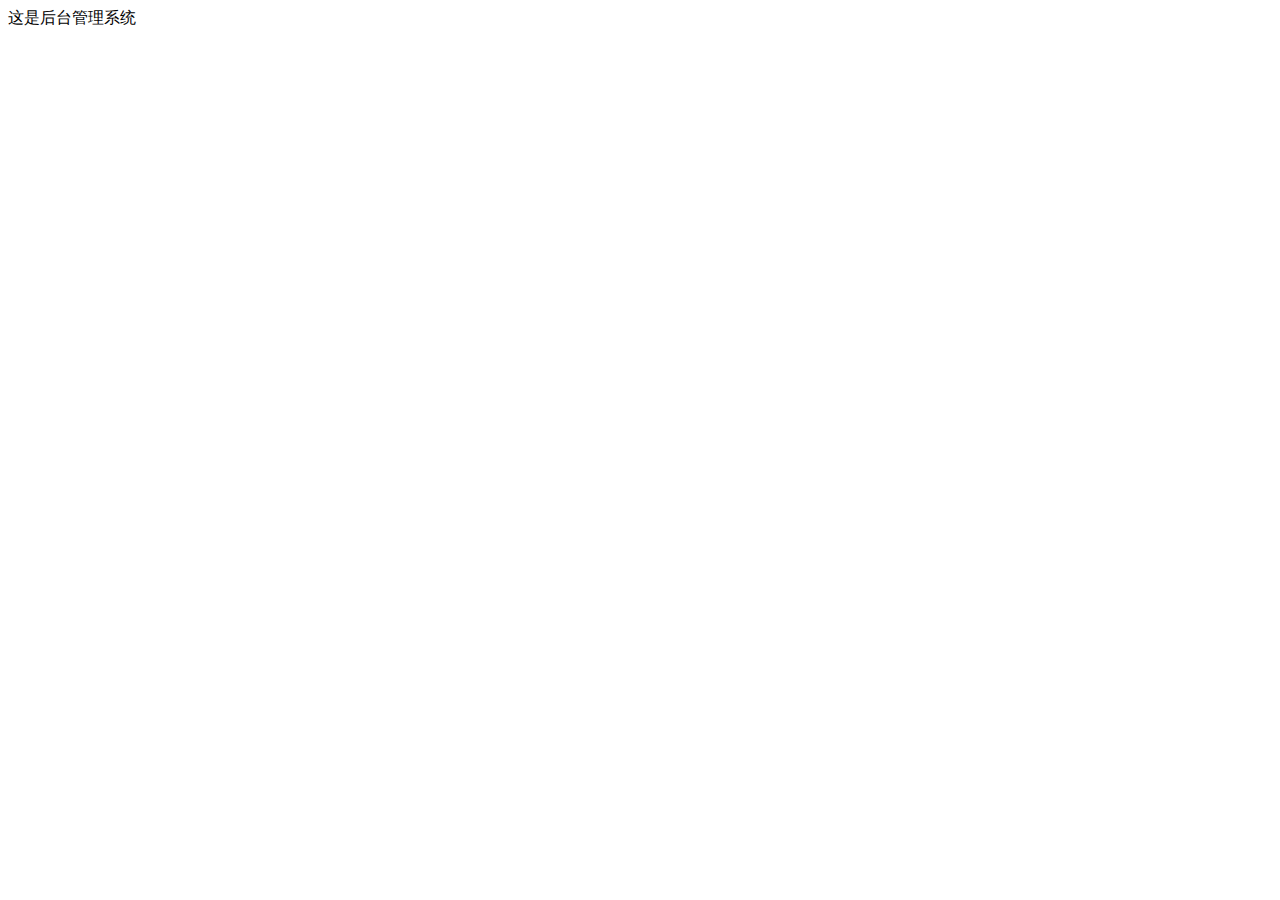
==== public/back/index.html @ 87f9a35e "乐淘初" ====
<!DOCTYPE html>
<html lang="en">
<head>
  <meta charset="UTF-8">
  <meta name="viewport" content="width=device-width, initial-scale=1.0">
  <meta http-equiv="X-UA-Compatible" content="ie=edge">
  <title>Document</title>
</head>
<body>
 这是后台管理系统 
</body>
</html>
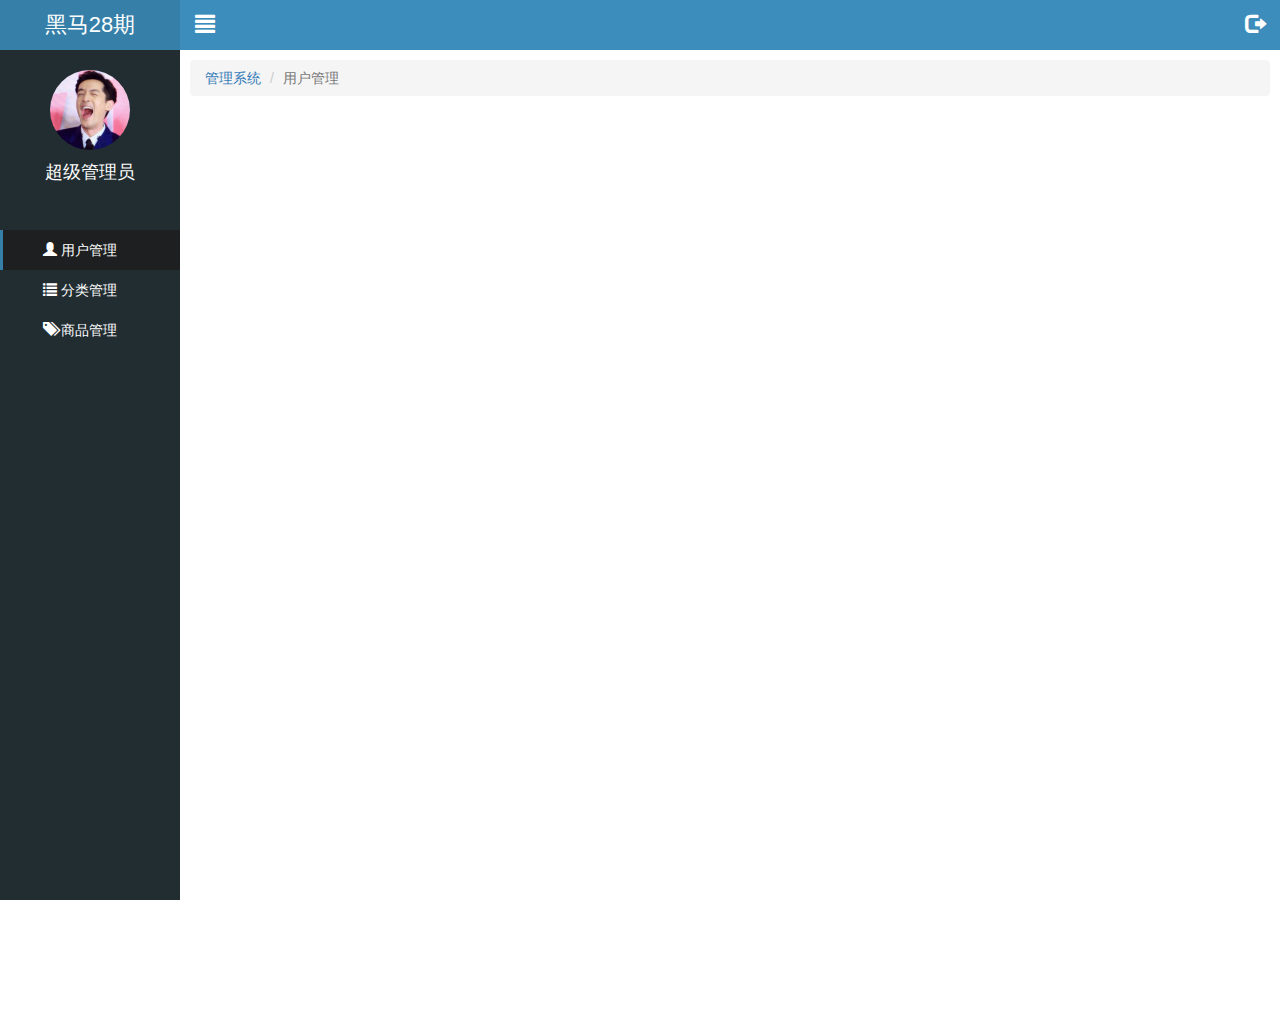
==== commit ff982cbe: "主页静态完成" ====
--- a/public/back/index.html
+++ b/public/back/index.html
@@ -1,12 +1,71 @@
 <!DOCTYPE html>
 <html lang="en">
+
 <head>
   <meta charset="UTF-8">
   <meta name="viewport" content="width=device-width, initial-scale=1.0">
   <meta http-equiv="X-UA-Compatible" content="ie=edge">
-  <title>Document</title>
+  <title>my-Document</title>
+  <link rel="stylesheet" href="./lib/bootstrap/css/bootstrap.min.css">
+  <link rel="stylesheet" href="./lib/bootstrap-validator/css/bootstrapValidator.min.css">
+  <link rel="stylesheet" href="./lib/nprogress/nprogress.css">
+  <link rel="stylesheet" href="./css/commons.css">
 </head>
+
 <body>
- 这是后台管理系统 
+  <div class="lt_aside">
+    <div class="brand">
+      <p>黑马28期</p>
+    </div>
+    <div class="user">
+      <img src="./images/hh.jpg" alt="">
+      <p>超级管理员</p>
+    </div>
+    <div class="nav">
+      <ul>
+        <li>
+          <a href="#" class="active">
+            <i class="glyphicon glyphicon-user"></i>
+            <span>用户管理</span>
+          </a>
+        </li>
+        <li>
+          <a href="#">
+            <i class="glyphicon glyphicon-list"></i>
+            <span>分类管理</span>
+          </a>
+          <div class="child" style="display: none;">
+              <a href="first.html">一级分类</a>
+              <a href="second.html">二级分类</a>
+            </div>
+        </li>
+        <li>
+          <a href="#">
+            <i class="glyphicon glyphicon-tags"></i>
+            <span>商品管理</span>
+          </a>
+        </li>
+      </ul>
+    </div>
+  </div>
+  <div class="lt_main">
+    <div class="lt_topber">
+      <a href="#" class="full-left icon_menu"><i class="glyphicon glyphicon-align-justify"></i></a>
+      <a href="#" class="pull-right icon_logout"><i class="glyphicon glyphicon-log-out"></i></a>
+    </div>
+    <div class="lt_content">
+      <!-- 插件 -->
+        <ol class="breadcrumb">
+            <li><a href="#">管理系统</a></li>
+            <li class="active">用户管理</li>
+          </ol>
+    </div>
+  </div>
+
+  <script src="./lib/jquery/jquery.min.js"></script>
+  <script src="./lib/bootstrap/js/bootstrap.min.js"></script>
+  <script src="./lib/bootstrap-validator/js/bootstrapValidator.min.js"></script>
+  <script src="./lib/nprogress/nprogress.js"></script>
 </body>
+
 </html>--- a/public/back/lib/bootstrap-validator/css/bootstrapValidator.min.css
+++ b/public/back/lib/bootstrap-validator/css/bootstrapValidator.min.css
@@ -0,0 +1,11 @@
+/*!
+ * BootstrapValidator (http://bootstrapvalidator.com)
+ * The best jQuery plugin to validate form fields. Designed to use with Bootstrap 3
+ *
+ * @version     v0.5.1, built on 2014-08-22 4:55:09 PM
+ * @author      https://twitter.com/nghuuphuoc
+ * @copyright   (c) 2013 - 2014 Nguyen Huu Phuoc
+ * @license     MIT
+ */
+
+.bv-form .help-block{margin-bottom:0}.bv-form .tooltip-inner{text-align:left}.nav-tabs li.bv-tab-success>a{color:#3c763d}.nav-tabs li.bv-tab-error>a{color:#a94442}--- a/public/back/lib/nprogress/nprogress.css
+++ b/public/back/lib/nprogress/nprogress.css
@@ -0,0 +1,74 @@
+/* Make clicks pass-through */
+#nprogress {
+  pointer-events: none;
+}
+
+#nprogress .bar {
+  background: greenyellow;
+
+  position: fixed;
+  z-index: 10000;
+  top: 0;
+  left: 0;
+
+  width: 100%;
+  height: 2px;
+}
+
+/* Fancy blur effect */
+#nprogress .peg {
+  display: block;
+  position: absolute;
+  right: 0px;
+  width: 100px;
+  height: 100%;
+  box-shadow: 0 0 10px #29d, 0 0 5px #29d;
+  opacity: 1.0;
+
+  -webkit-transform: rotate(3deg) translate(0px, -4px);
+      -ms-transform: rotate(3deg) translate(0px, -4px);
+          transform: rotate(3deg) translate(0px, -4px);
+}
+
+/* Remove these to get rid of the spinner */
+#nprogress .spinner {
+  display: block;
+  position: fixed;
+  z-index: 1031;
+  top: 15px;
+  right: 15px;
+}
+
+#nprogress .spinner-icon {
+  width: 18px;
+  height: 18px;
+  box-sizing: border-box;
+
+  border: solid 2px transparent;
+  border-top-color: #29d;
+  border-left-color: #29d;
+  border-radius: 50%;
+
+  -webkit-animation: nprogress-spinner 400ms linear infinite;
+          animation: nprogress-spinner 400ms linear infinite;
+}
+
+.nprogress-custom-parent {
+  overflow: hidden;
+  position: relative;
+}
+
+.nprogress-custom-parent #nprogress .spinner,
+.nprogress-custom-parent #nprogress .bar {
+  position: absolute;
+}
+
+@-webkit-keyframes nprogress-spinner {
+  0%   { -webkit-transform: rotate(0deg); }
+  100% { -webkit-transform: rotate(360deg); }
+}
+@keyframes nprogress-spinner {
+  0%   { transform: rotate(0deg); }
+  100% { transform: rotate(360deg); }
+}
+
--- a/public/back/css/commons.css
+++ b/public/back/css/commons.css
@@ -0,0 +1,114 @@
+
+/* .table.table-bordered th,
+.table.table-bordered td {
+  vertical-align: middle;
+  text-align: center;
+} */
+
+
+a:link,
+a:visited,
+a:hover,
+a:active{
+  text-decoration: none;
+}
+ul {
+  margin: 0;
+  padding: 0;
+  list-style: none;
+}
+
+/* li{
+  list-style: none;
+} */
+.lt_aside{
+  width: 180px;
+  height: 100%;
+  background:#222D32; 
+  position: fixed;
+  left: 0;
+  top: 0;
+  z-index: 999;
+}
+.lt_aside .brand{
+  height: 50px;
+  line-height: 50px;
+  width: 100%;
+  background:#367FA9;
+  text-align: center;
+  font-size: 22px;
+  color: #fff;
+  
+}
+.lt_aside .user{
+  height: 180px;
+  width: 180px;
+  padding-top: 20px;
+}
+.lt_aside .user img {
+  width: 80px;
+  height: 80px;
+  margin: 0 auto;
+  border-radius: 50%;
+  display: block;
+}
+.lt_aside .user p{
+  color: #fff;
+  padding-top: 10px;
+  text-align: center;
+  font-size: 18px;
+}
+
+.lt_aside .nav a{
+  height: 40px;
+  display: block;
+  line-height: 40px;
+  color: #fff;
+  padding-left: 40px;
+  border-left: 3px solid transparent;
+}
+.lt_aside .nav .active{
+  border-left:3px solid #367FA9;
+  background-color: #1D1F21;
+  
+}
+
+.lt_aside .nav .child a{
+  padding-left: 60px;
+}
+
+
+
+/* 右边主体 */
+.lt_main{
+  padding-left: 180px;
+  height: 1000px;
+
+}
+.lt_main .lt_topber{
+  width: 100%;
+  height: 50px;
+  background: #3C8DBC;
+  position: fixed;
+  right: 0;
+  top: 0;
+  padding-left: 180px;
+}
+.lt_main .lt_topber a{
+  color: #fff;
+  font-size: 20px;
+}
+
+.lt_main .lt_topber .icon_menu,
+.lt_main .lt_topber .icon_logout{
+  display: inline-block;
+  width: 50px;
+  height: 50px;
+  line-height: 50px;
+  text-align: center;
+}
+
+.lt_main  .lt_content{
+  padding-top: 50px;
+  margin: 10px;
+}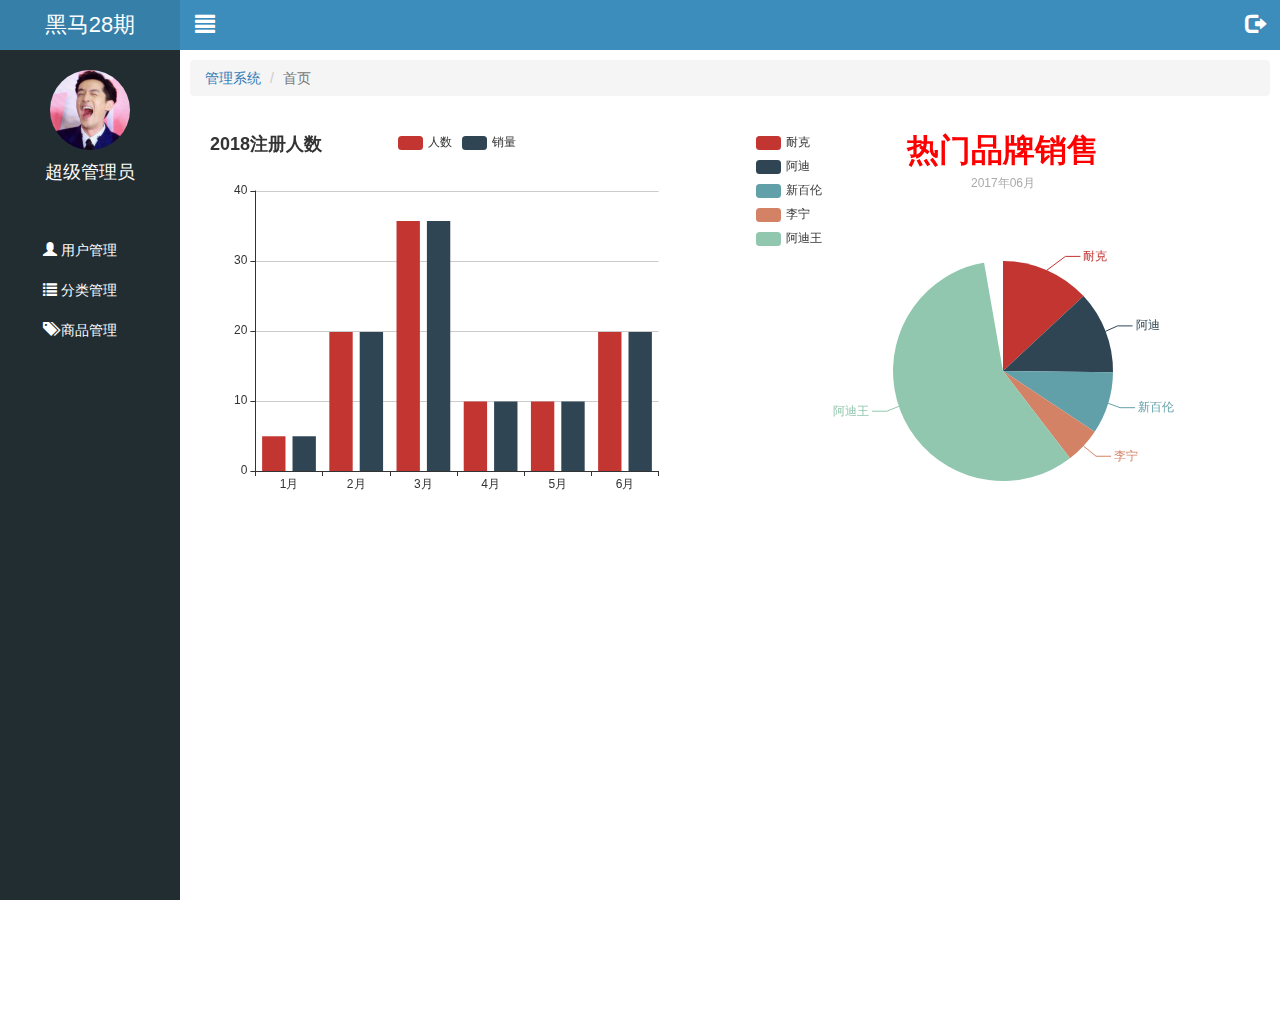
==== commit 73df3ec7: "管理系统/主页完成" ====
--- a/public/back/index.html
+++ b/public/back/index.html
@@ -13,7 +13,7 @@
 </head>
 
 <body>
-  <div class="lt_aside">
+  <div class="lt_aside ">
     <div class="brand">
       <p>黑马28期</p>
     </div>
@@ -24,13 +24,13 @@
     <div class="nav">
       <ul>
         <li>
-          <a href="#" class="active">
+          <a href="user.html">
             <i class="glyphicon glyphicon-user"></i>
             <span>用户管理</span>
           </a>
         </li>
         <li>
-          <a href="#">
+          <a href="javascript:;" class="category">
             <i class="glyphicon glyphicon-list"></i>
             <span>分类管理</span>
           </a>
@@ -40,7 +40,7 @@
             </div>
         </li>
         <li>
-          <a href="#">
+          <a href="product.html">
             <i class="glyphicon glyphicon-tags"></i>
             <span>商品管理</span>
           </a>
@@ -48,7 +48,7 @@
       </ul>
     </div>
   </div>
-  <div class="lt_main">
+  <div class="lt_main ">
     <div class="lt_topber">
       <a href="#" class="full-left icon_menu"><i class="glyphicon glyphicon-align-justify"></i></a>
       <a href="#" class="pull-right icon_logout"><i class="glyphicon glyphicon-log-out"></i></a>
@@ -56,16 +56,48 @@
     <div class="lt_content">
       <!-- 插件 -->
         <ol class="breadcrumb">
-            <li><a href="#">管理系统</a></li>
-            <li class="active">用户管理</li>
-          </ol>
+            <li><a href="index.html">管理系统</a></li>
+            <li class="active">首页</li>
+        </ol>
+
+        <div class="centent">
+          <div class="echarts-left pull-left"></div>
+          <div class="echarts-right pull-right"></div>
+        </div>
     </div>
   </div>
+  
+
+  <!-- 模态框 -->
+  <div id="logoutModal" class="modal fade" class="modal fade">
+    <div class="modal-dialog modal-sm">
+      <div class="modal-content">
+        <div class="modal-header">
+          <button type="button" class="close" data-dismiss="modal" aria-label="Close"><span aria-hidden="true">&times;</span></button>
+          <h4 class="modal-title">温馨提醒</h4>
+        </div>
+        <div class="modal-body ">
+          <p class="red">
+              <i class="glyphicon glyphicon-info-sign"></i>
+              <span>您确定要退出后台管理系统吗</span>
+          </p>
+        </div>
+        <div class="modal-footer">
+          <button type="button" class="btn btn-default" data-dismiss="modal">取消</button>
+          <button type="button" class="btn btn-primary" id="logoutBtn">退出</button>
+        </div>
+      </div><!-- /.modal-content -->
+    </div><!-- /.modal-dialog -->
+  </div><!-- /.modal -->
 
   <script src="./lib/jquery/jquery.min.js"></script>
   <script src="./lib/bootstrap/js/bootstrap.min.js"></script>
   <script src="./lib/bootstrap-validator/js/bootstrapValidator.min.js"></script>
   <script src="./lib/nprogress/nprogress.js"></script>
+  <script src="./lib/echarts/echarts.min.js"></script>
+  <script src="./js/checkLogin.js"></script>
+  <script src="./js/common.js"></script>
+  <script src="./js/index.js"></script>
 </body>
 
 </html>--- a/public/back/css/commons.css
+++ b/public/back/css/commons.css
@@ -1,11 +1,13 @@
 
-/* .table.table-bordered th,
+.table.table-bordered th,
 .table.table-bordered td {
   vertical-align: middle;
   text-align: center;
-} */
+}
 
-
+.red{
+  color: red;
+}
 a:link,
 a:visited,
 a:hover,
@@ -29,6 +31,11 @@
   left: 0;
   top: 0;
   z-index: 999;
+  transition: all 1s;
+}
+/* 隐藏侧边 */
+.lt_aside.hidemenu{
+  left: -180px;
 }
 .lt_aside .brand{
   height: 50px;
@@ -78,12 +85,18 @@
 }
 
 
-
 /* 右边主体 */
 .lt_main{
   padding-left: 180px;
   height: 1000px;
-
+  transition: all 1s;
+}
+/* 隐藏侧边 */
+.lt_main.hidemenu{
+  padding-left: 0px;
+}
+.lt_main .lt_topber.hidemenu{
+  padding-left: 0px;
 }
 .lt_main .lt_topber{
   width: 100%;
@@ -93,6 +106,8 @@
   right: 0;
   top: 0;
   padding-left: 180px;
+  transition: all 1s;
+  z-index: 666;
 }
 .lt_main .lt_topber a{
   color: #fff;
@@ -111,4 +126,14 @@
 .lt_main  .lt_content{
   padding-top: 50px;
   margin: 10px;
+}
+
+.centent{
+  padding: 15px;
+}
+.centent .echarts-left,
+.centent .echarts-right{
+  width: 48%;
+  height: 400px;
+  /* background: blue; */
 }